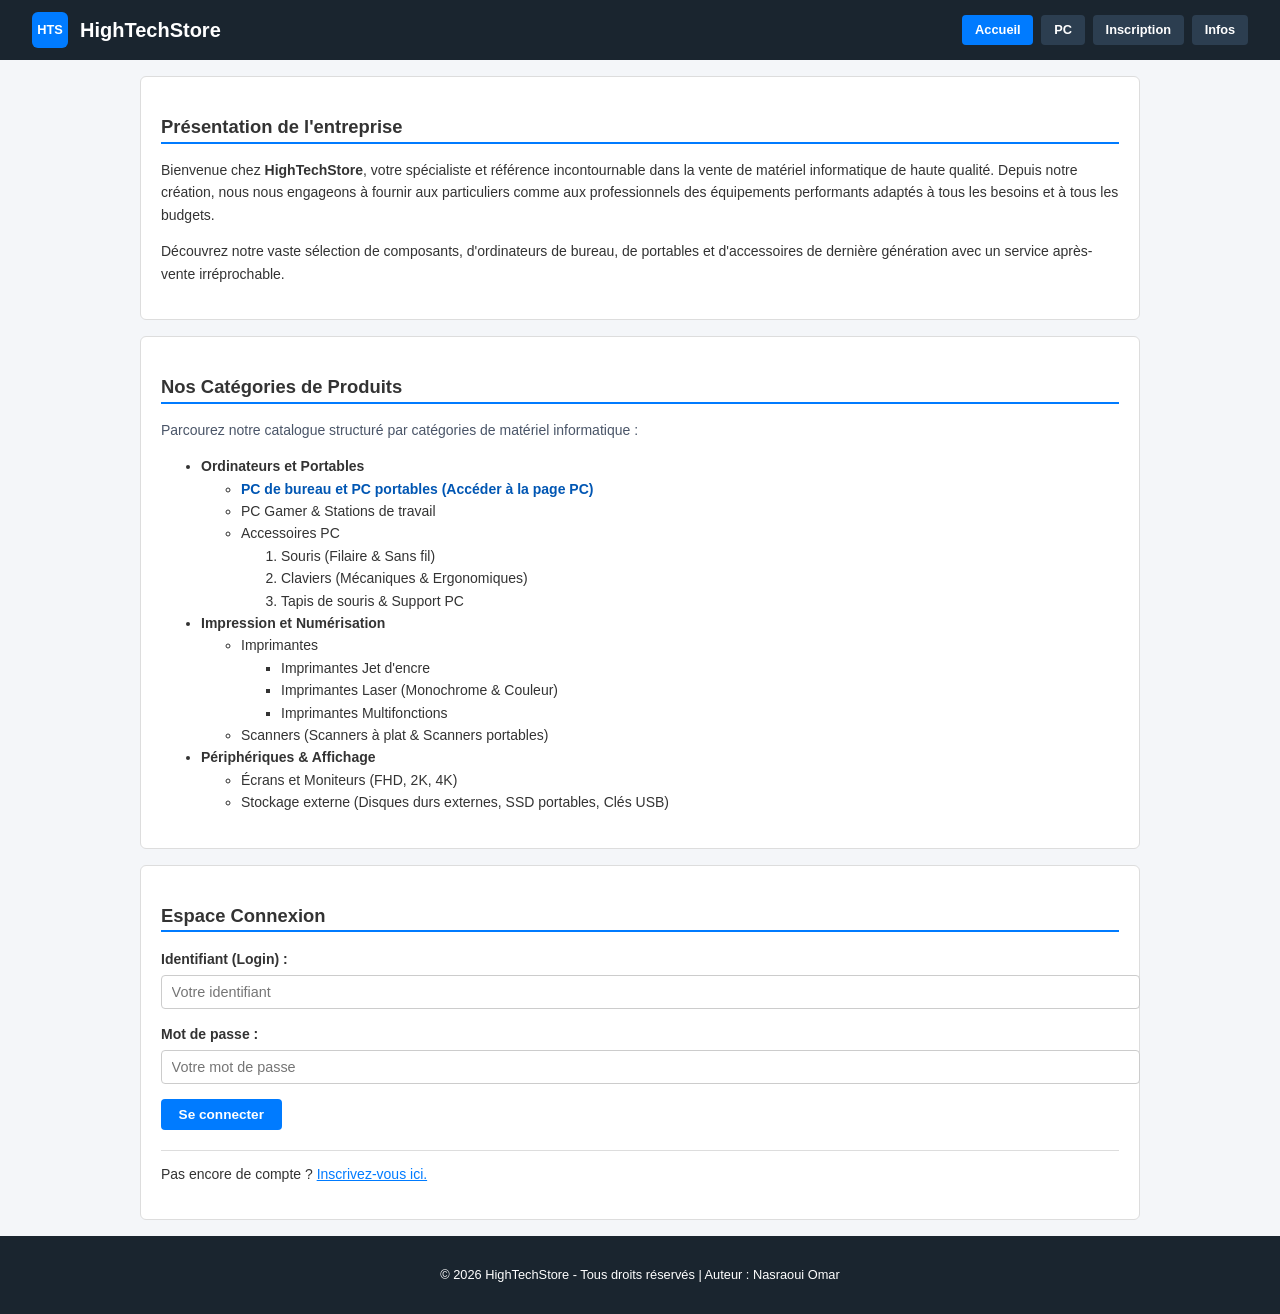
==== index.html @ 10f14ba4 "Page index.html et son style créée" ====
<!DOCTYPE html>
<html lang="fr">
<head>
    <meta charset="UTF-8">
    <meta name="viewport" content="width=device-width, initial-scale=1.0">
    <title>HighTechStore - Accueil</title>
    <link rel="stylesheet" href="style/style.css">
</head>
<body>

    <header class="site-header">
        <a class="brand" href="index.html">
            <span class="logo">HTS</span>
            <span>HighTechStore</span>
        </a>
        <nav class="main-nav" aria-label="Navigation principale">
            <ul>
                <li><a class="active" href="index.html">Accueil</a></li>
                <li><a href="pages/pc.html">PC</a></li>
                <li><a href="pages/inscription.html">Inscription</a></li>
                <li><a href="pages/infos.html">Infos</a></li>
            </ul>
        </nav>
    </header>

    <main class="container">

        <div class="column-main">

        <section class="card">
            <h2>Présentation de l'entreprise</h2>
            <p>
                Bienvenue chez <strong>HighTechStore</strong>, votre spécialiste et référence
                incontournable dans la vente de matériel informatique de haute qualité. Depuis
                notre création, nous nous engageons à fournir aux particuliers comme aux
                professionnels des équipements performants adaptés à tous les besoins et à
                tous les budgets.
            </p>
            <p>
                Découvrez notre vaste sélection de composants, d'ordinateurs de bureau, de
                portables et d'accessoires de dernière génération avec un service
                après-vente irréprochable.
            </p>
        </section>

        <section class="card">
            <h2>Nos Catégories de Produits</h2>
            <p class="intro">Parcourez notre catalogue structuré par catégories de matériel informatique :</p>

            <ul class="categories">
                <li>Ordinateurs et Portables
                    <ul>
                        <li><a class="link-pc" href="pages/pc.html">PC de bureau et PC portables (Accéder à la page PC)</a></li>
                        <li>PC Gamer & Stations de travail</li>
                        <li>Accessoires PC
                            <ol>
                                <li>Souris (Filaire & Sans fil)</li>
                                <li>Claviers (Mécaniques & Ergonomiques)</li>
                                <li>Tapis de souris & Support PC</li>
                            </ol>
                        </li>
                    </ul>
                </li>
                <li>Impression et Numérisation
                    <ul>
                        <li>Imprimantes
                            <ul>
                                <li>Imprimantes Jet d'encre</li>
                                <li>Imprimantes Laser (Monochrome & Couleur)</li>
                                <li>Imprimantes Multifonctions</li>
                            </ul>
                        </li>
                        <li>Scanners (Scanners à plat & Scanners portables)</li>
                    </ul>
                </li>
                <li>Périphériques & Affichage
                    <ul>
                        <li>Écrans et Moniteurs (FHD, 2K, 4K)</li>
                        <li>Stockage externe (Disques durs externes, SSD portables, Clés USB)</li>
                    </ul>
                </li>
            </ul>
        </section>

        </div>

        <aside class="card">
            <h2>Espace Connexion</h2>
            <form action="#" method="post">
                <div class="form-group">
                    <label for="login">Identifiant (Login) :</label>
                    <input type="text" id="login" name="login" placeholder="Votre identifiant" required>
                </div>
                <div class="form-group">
                    <label for="password">Mot de passe :</label>
                    <input type="password" id="password" name="password" placeholder="Votre mot de passe" required>
                </div>
                <button type="submit" class="btn">Se connecter</button>
            </form>
            <p class="form-note">
                Pas encore de compte ? <a href="pages/inscription.html">Inscrivez-vous ici.</a>
            </p>
        </aside>

    </main>

    <footer class="site-footer">
        <p>&copy; 2026 HighTechStore - Tous droits réservés | Auteur : Nasraoui Omar</p>
    </footer>

</body>
</html>
---- style/style.css ----
:root {
    /* Couleurs principales & Thème */
    --primary-color: #007bff;      /* Bleu principal (Boutons, Liens au survol, bordures) */
    --primary-hover: #0056b3;      /* Bleu foncé (Effet survol bouton/lien) */
    --dark-header: #1a252f;        /* Fond En-tête, Pied de page, Titre tableau */
    --dark-nav: #2c3e50;           /* Fond des boutons du menu de navigation */
    --dark-sub-header: #34495e;    /* Sous-titres du tableau des horaires */
 
    /* Couleurs de fond */
    --bg-body: #f4f6f9;            /* Fond général de la page */
    --bg-card: #ffffff;            /* Fond des cartes / conteneurs */
    --bg-search: #e9ecef;          /* Fond de la barre de recherche */
    --bg-placeholder: #e2e8f0;     /* Fond des emplacements d'images */
 
    /* Couleurs de texte */
    --text-primary: #333333;       /* Couleur de texte principal */
    --text-muted: #4a5568;         /* Texte de définition / secondaire */
    --text-light: #ffffff;         /* Texte clair sur fond sombre */
    --text-placeholder: #64748b;   /* Texte des images d'illustration */
    --text-price: #d9534f;         /* Rouge pour l'affichage des prix */
 
    /* Couleurs de bordures */
    --border-color: #dddddd;       /* Bordures des cartes */
    --border-table: #cccccc;       /* Bordures des tableaux */
    --border-placeholder: #cbd5e1; /* Bordures des espaces images */
}
 

 
body {
    margin: 0;
    font-family: Arial, Helvetica, sans-serif;
    font-size: 14px;
    line-height: 1.6;
    color: var(--text-primary);
    background-color: var(--bg-body);
    display: grid;
    grid-template-rows: auto 1fr auto;
    min-height: 100vh;
}
 
a {
    color: var(--primary-color);
}
 
a:hover
{
    color: var(--primary-hover);
}

.site-header {
    display: flex;
    flex-direction: column;
    align-items: flex-start;
    gap: 0.75rem;
    padding: 0.75rem 1rem;
    background-color: var(--dark-header);
    color: var(--text-light);
}
 
.brand {
    display: flex;
    align-items: center;
    gap: 0.75rem;
    color: var(--text-light);
    font-size: 1.25rem;
    font-weight: bold;
    text-decoration: none;
}
 
.brand:hover,
.brand:focus {
    color: var(--text-light);
}
 
.logo {
    display: flex;
    align-items: center;
    justify-content: center;
    width: 2.25rem;
    height: 2.25rem;
    border-radius: 6px;
    background-color: var(--primary-color);
    color: var(--text-light);
    font-size: 0.8rem;
    font-weight: bold;
}
 
.main-nav ul {
    display: flex;
    flex-wrap: wrap;
    gap: 0.5rem;
    margin: 0;
    padding: 0;
    list-style: none;
}
 
.main-nav a {
    display: block;
    padding: 0.3rem 0.8rem;
    border-radius: 4px;
    background-color: var(--dark-nav);
    color: var(--text-light);
    font-size: 0.8rem;
    font-weight: bold;
    text-decoration: none;
}
 
.main-nav a:hover,
.main-nav a:focus {
    background-color: var(--primary-hover);
    color: var(--text-light);
}
 
.main-nav a.active {
    background-color: var(--primary-color);
}
 
.main-nav a.active:hover,
.main-nav a.active:focus {
    background-color: var(--primary-hover);
}
 
.container {
    display: grid;
    grid-template-columns: 1fr;
    gap: 1rem;
    width: 100%;
    max-width: 1000px;
    margin: 0 auto;
    padding: 1rem;
    align-content: start;
}
.column-main {
    display: grid;
    gap: 1rem;
}
.card {
    padding: 1.25rem;
    border: 1px solid var(--border-color);
    border-radius: 6px;
    background-color: var(--bg-card);
}
 
.card h2 {
    border-bottom: 2px solid var(--primary-color);
    font-size: 1.15rem;
    color: var(--text-primary);
}
 
 
.intro {
    color: var(--text-muted);
}
 
.categories > li {
  
    font-weight: bold;
}
 
.categories ul,
.categories ol {

    font-weight: normal;
}
 
.categories ul ul {
    list-style-type: square;
}
 
.categories .link-pc {
    color: var(--primary-hover);
    font-weight: bold;
    text-decoration: none;
}
 
.categories .link-pc:hover {
    color: var(--primary-color);
    text-decoration: underline;
}
.form-group {
    display: flex;
    flex-direction: column;
    gap: 0.3rem;
    margin-bottom: 0.9rem;
}
 
.form-group label {
    font-weight: bold;
}
 
input[type="text"],
input[type="password"] {
    width: 100%;
    padding: 0.5rem 0.6rem;
    border: 1px solid var(--border-table);
    border-radius: 4px;
    background-color: var(--bg-card);
    color: var(--text-primary);
    font-family: inherit;
    font-size: 0.9rem;
}
 
input:focus {
    outline: 2px solid var(--primary-color);
    outline-offset: 0;
    border-color: var(--primary-color);
}
 
.btn {
    display: inline-block;
    padding: 0.5rem 1.1rem;
    border: none;
    border-radius: 4px;
    background-color: var(--primary-color);
    color: var(--text-light);
    font-family: inherit;
    font-size: 0.85rem;
    font-weight: bold;
    cursor: pointer;
}
 
.btn:hover,
.btn:focus {
    background-color: var(--primary-hover);
}
 
.card .form-note {
    margin-top: 1.25rem;
    padding-top: 0.75rem;
    border-top: 1px solid var(--border-color);
}
 
/* ---------- Pied de page ---------- */
.site-footer {
    padding: 1rem;
    background-color: var(--dark-header);
    color: var(--text-light);
    font-size: 0.8rem;
    text-align: center;
}
 
@media (min-width: 768px) {
    .site-header {
        flex-direction: row;
        align-items: center;
        justify-content: space-between;
        padding: 0.75rem 2rem;
    }
 

}
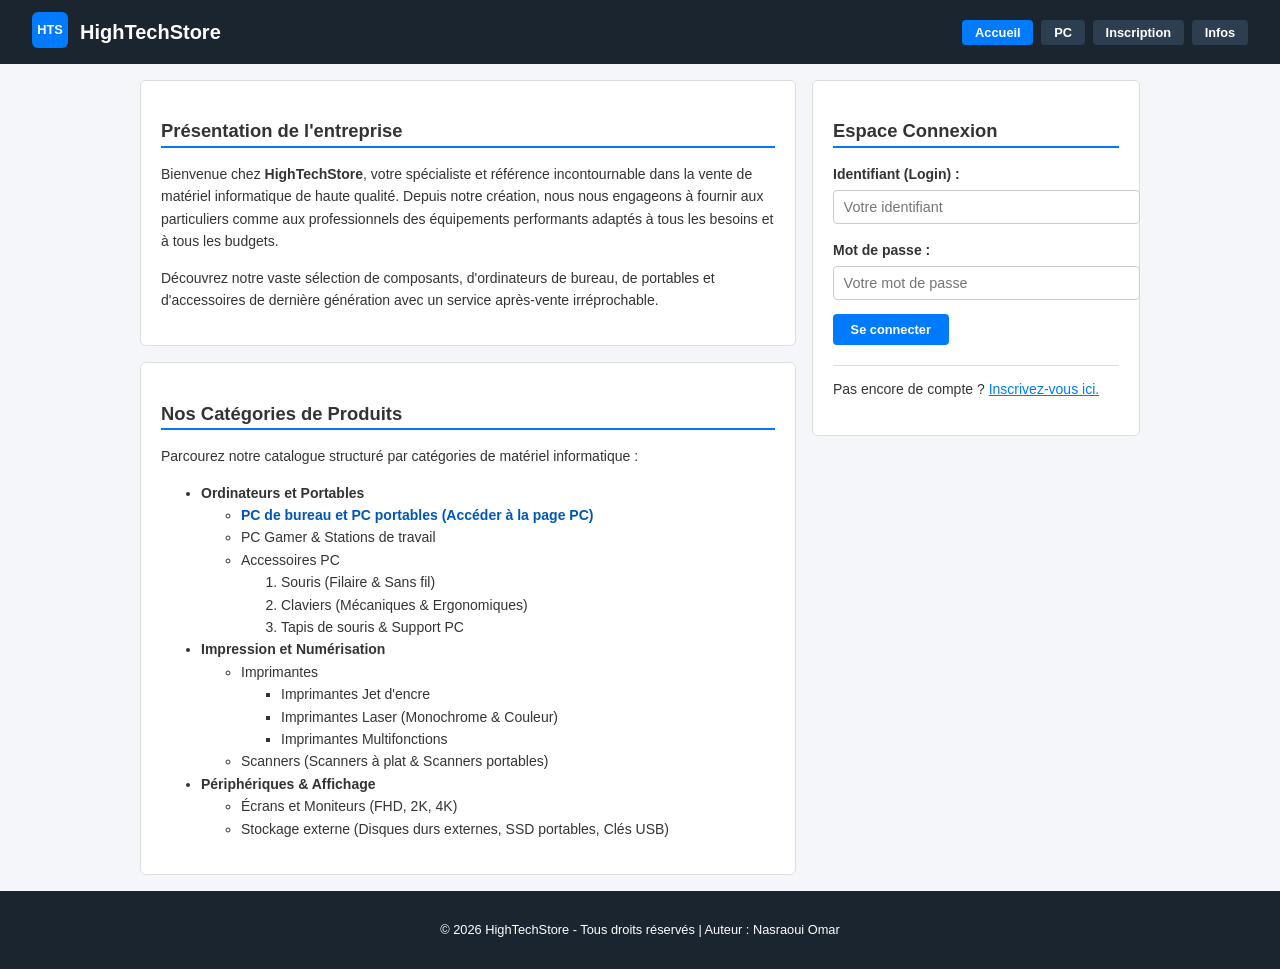
==== commit 91457d5e: "Page pc.html et son style créee" ====
--- a/index.html
+++ b/index.html
@@ -8,14 +8,14 @@
 </head>
 <body>
 
-    <header class="site-header">
-        <a class="brand" href="index.html">
+    <header class="entete">
+        <a class="marque" href="index.html">
             <span class="logo">HTS</span>
             <span>HighTechStore</span>
         </a>
-        <nav class="main-nav" aria-label="Navigation principale">
+        <nav class="menu" aria-label="Navigation principale">
             <ul>
-                <li><a class="active" href="index.html">Accueil</a></li>
+                <li><a class="actif" href="index.html">Accueil</a></li>
                 <li><a href="pages/pc.html">PC</a></li>
                 <li><a href="pages/inscription.html">Inscription</a></li>
                 <li><a href="pages/infos.html">Infos</a></li>
@@ -24,9 +24,7 @@
     </header>
 
     <main class="container">
-
-        <div class="column-main">
-
+        <div class="colonne-principale">
         <section class="card">
             <h2>Présentation de l'entreprise</h2>
             <p>
@@ -46,11 +44,10 @@
         <section class="card">
             <h2>Nos Catégories de Produits</h2>
             <p class="intro">Parcourez notre catalogue structuré par catégories de matériel informatique :</p>
-
             <ul class="categories">
                 <li>Ordinateurs et Portables
                     <ul>
-                        <li><a class="link-pc" href="pages/pc.html">PC de bureau et PC portables (Accéder à la page PC)</a></li>
+                        <li><a class="lien-pc" href="pages/pc.html">PC de bureau et PC portables (Accéder à la page PC)</a></li>
                         <li>PC Gamer & Stations de travail</li>
                         <li>Accessoires PC
                             <ol>
@@ -81,30 +78,26 @@
                 </li>
             </ul>
         </section>
-
         </div>
-
         <aside class="card">
             <h2>Espace Connexion</h2>
             <form action="#" method="post">
-                <div class="form-group">
+                <div class="groupe-formulaire">
                     <label for="login">Identifiant (Login) :</label>
                     <input type="text" id="login" name="login" placeholder="Votre identifiant" required>
                 </div>
-                <div class="form-group">
+                <div class="groupe-formulaire">
                     <label for="password">Mot de passe :</label>
                     <input type="password" id="password" name="password" placeholder="Votre mot de passe" required>
                 </div>
-                <button type="submit" class="btn">Se connecter</button>
+                <button type="submit" class="bouton">Se connecter</button>
             </form>
-            <p class="form-note">
+            <p class="note-formulaire">
                 Pas encore de compte ? <a href="pages/inscription.html">Inscrivez-vous ici.</a>
             </p>
         </aside>
-
     </main>
-
-    <footer class="site-footer">
+    <footer class="pied-de-page">
         <p>&copy; 2026 HighTechStore - Tous droits réservés | Auteur : Nasraoui Omar</p>
     </footer>
 
--- a/style/style.css
+++ b/style/style.css
@@ -1,5 +1,4 @@
 
- 
 :root {
     /* Couleurs principales & Thème */
     --primary-color: #007bff;      /* Bleu principal (Boutons, Liens au survol, bordures) */
@@ -49,18 +48,17 @@
 {
     color: var(--primary-hover);
 }
-
-.site-header {
+.entete {
     display: flex;
     flex-direction: column;
+    justify-content: space-between;
     align-items: flex-start;
     gap: 0.75rem;
-    padding: 0.75rem 1rem;
     background-color: var(--dark-header);
     color: var(--text-light);
 }
  
-.brand {
+.marque {
     display: flex;
     align-items: center;
     gap: 0.75rem;
@@ -70,8 +68,7 @@
     text-decoration: none;
 }
  
-.brand:hover,
-.brand:focus {
+.marque:hover {
     color: var(--text-light);
 }
  
@@ -79,6 +76,7 @@
     display: flex;
     align-items: center;
     justify-content: center;
+    margin-bottom:0.25rem;
     width: 2.25rem;
     height: 2.25rem;
     border-radius: 6px;
@@ -88,7 +86,7 @@
     font-weight: bold;
 }
  
-.main-nav ul {
+.menu ul {
     display: flex;
     flex-wrap: wrap;
     gap: 0.5rem;
@@ -97,8 +95,7 @@
     list-style: none;
 }
  
-.main-nav a {
-    display: block;
+.menu a {
     padding: 0.3rem 0.8rem;
     border-radius: 4px;
     background-color: var(--dark-nav);
@@ -108,18 +105,16 @@
     text-decoration: none;
 }
  
-.main-nav a:hover,
-.main-nav a:focus {
+.menu a:hover {
     background-color: var(--primary-hover);
     color: var(--text-light);
 }
  
-.main-nav a.active {
+.menu a.actif {
     background-color: var(--primary-color);
 }
  
-.main-nav a.active:hover,
-.main-nav a.active:focus {
+.menu a.actif:hover{
     background-color: var(--primary-hover);
 }
  
@@ -133,7 +128,7 @@
     padding: 1rem;
     align-content: start;
 }
-.column-main {
+.colonne-principale {
     display: grid;
     gap: 1rem;
 }
@@ -151,10 +146,6 @@
 }
  
  
-.intro {
-    color: var(--text-muted);
-}
- 
 .categories > li {
   
     font-weight: bold;
@@ -170,24 +161,24 @@
     list-style-type: square;
 }
  
-.categories .link-pc {
+.categories .lien-pc {
     color: var(--primary-hover);
     font-weight: bold;
     text-decoration: none;
 }
  
-.categories .link-pc:hover {
+.categories .lien-pc:hover {
     color: var(--primary-color);
     text-decoration: underline;
 }
-.form-group {
+.groupe-formulaire {
     display: flex;
     flex-direction: column;
     gap: 0.3rem;
     margin-bottom: 0.9rem;
 }
  
-.form-group label {
+.groupe-formulaire label {
     font-weight: bold;
 }
  
@@ -199,56 +190,118 @@
     border-radius: 4px;
     background-color: var(--bg-card);
     color: var(--text-primary);
-    font-family: inherit;
     font-size: 0.9rem;
 }
  
-input:focus {
-    outline: 2px solid var(--primary-color);
-    outline-offset: 0;
-    border-color: var(--primary-color);
-}
- 
-.btn {
-    display: inline-block;
+ 
+.bouton {
     padding: 0.5rem 1.1rem;
     border: none;
     border-radius: 4px;
     background-color: var(--primary-color);
     color: var(--text-light);
-    font-family: inherit;
-    font-size: 0.85rem;
-    font-weight: bold;
-    cursor: pointer;
-}
- 
-.btn:hover,
-.btn:focus {
+    font-size: 0.80rem;
+    font-weight: bold;
+}
+ 
+.bouton:hover {
     background-color: var(--primary-hover);
 }
  
-.card .form-note {
+.card .note-formulaire {
     margin-top: 1.25rem;
     padding-top: 0.75rem;
     border-top: 1px solid var(--border-color);
 }
  
-/* ---------- Pied de page ---------- */
-.site-footer {
+.pied-de-page {
     padding: 1rem;
     background-color: var(--dark-header);
     color: var(--text-light);
     font-size: 0.8rem;
     text-align: center;
 }
+
+.container.catalogue {
+    grid-template-columns: 1fr;
+}
+
+.barre-filtre {
+    display: flex;
+    align-items: flex-end;
+    justify-content: space-between;
+    margin-bottom: 1.25rem;
+    border-radius: 4px;
+    background-color: var(--bg-search);
+}
+
+.champ-mot-cle {
+    width:300px;
+}
+
+.champ-tri {
+    width:230px;
+}
+
+.liste-tri {
+    padding: 0.5rem 0.6rem;
+    border: 1px solid var(--border-table);
+    border-radius: 4px;
+    background-color: var(--bg-card);
+    color: var(--text-primary);
+    font-size: 0.9rem;
+}
+
+.bouton-filtre {
+    margin-bottom: 0.9rem;
+    margin-right:0.5rem;
+}
+
+
+.tableau-pc {
+    width: 100%;
+    border-collapse: collapse;
+    background-color: var(--bg-card);
+}
+
+.tableau-pc th {
+    padding: 0.6rem;
+    border: 1px solid var(--border-table);
+    background-color: var(--dark-nav);
+    color: var(--text-light);
+    font-size: 0.8rem;
+
+}
+
+.tableau-pc td {
+    padding: 0.6rem;
+    border: 1px solid var(--border-table);
+    font-size: 0.8rem;
+}
+
+.reference {
+    font-weight: bold;
+}
+.photo-pc {
+    width: 90px;
+    border-radius: 4px;
+}
+
+
+.prix {
+    color: var(--text-price);
+    font-weight: bold;
+}
  
 @media (min-width: 768px) {
-    .site-header {
+    .entete {
         flex-direction: row;
         align-items: center;
         justify-content: space-between;
         padding: 0.75rem 2rem;
     }
- 
-
-}+    .container {
+        grid-template-columns: 2fr 1fr;
+        align-items: start;
+    }
+}
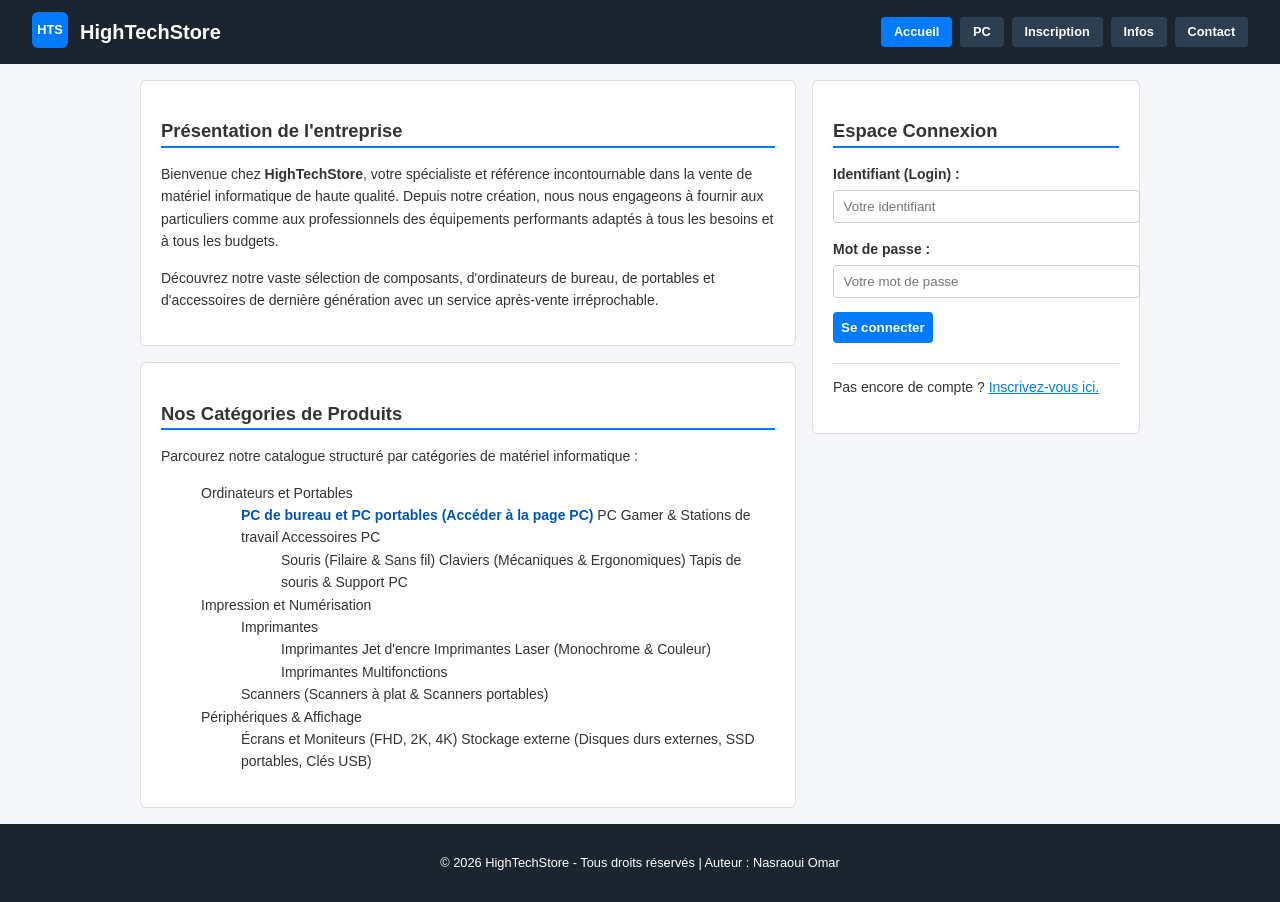
==== commit d2c13af5: "Page contact.html et son style créée" ====
--- a/index.html
+++ b/index.html
@@ -13,13 +13,12 @@
             <span class="logo">HTS</span>
             <span>HighTechStore</span>
         </a>
-        <nav class="menu" aria-label="Navigation principale">
-            <ul>
-                <li><a class="actif" href="index.html">Accueil</a></li>
-                <li><a href="pages/pc.html">PC</a></li>
-                <li><a href="pages/inscription.html">Inscription</a></li>
-                <li><a href="pages/infos.html">Infos</a></li>
-            </ul>
+        <nav class="menu">
+                <a class="actif" href="index.html">Accueil</a>
+                <a href="pages/pc.html">PC</a>
+                <a href="pages/inscription.html">Inscription</a>
+                <a href="pages/infos.html">Infos</a>
+                <a href="contact.html">Contact</a>
         </nav>
     </header>
 
@@ -45,37 +44,37 @@
             <h2>Nos Catégories de Produits</h2>
             <p class="intro">Parcourez notre catalogue structuré par catégories de matériel informatique :</p>
             <ul class="categories">
-                <li>Ordinateurs et Portables
+                Ordinateurs et Portables
                     <ul>
-                        <li><a class="lien-pc" href="pages/pc.html">PC de bureau et PC portables (Accéder à la page PC)</a></li>
-                        <li>PC Gamer & Stations de travail</li>
-                        <li>Accessoires PC
+                        <a class="lien-pc" href="pages/pc.html">PC de bureau et PC portables (Accéder à la page PC)</a>
+                        PC Gamer & Stations de travail
+                        Accessoires PC
                             <ol>
-                                <li>Souris (Filaire & Sans fil)</li>
-                                <li>Claviers (Mécaniques & Ergonomiques)</li>
-                                <li>Tapis de souris & Support PC</li>
+                                Souris (Filaire & Sans fil)
+                                Claviers (Mécaniques & Ergonomiques)
+                                Tapis de souris & Support PC
                             </ol>
-                        </li>
+                        
                     </ul>
-                </li>
-                <li>Impression et Numérisation
+                
+                Impression et Numérisation
                     <ul>
-                        <li>Imprimantes
+                        Imprimantes
                             <ul>
-                                <li>Imprimantes Jet d'encre</li>
-                                <li>Imprimantes Laser (Monochrome & Couleur)</li>
-                                <li>Imprimantes Multifonctions</li>
+                                Imprimantes Jet d'encre
+                                Imprimantes Laser (Monochrome & Couleur)
+                                Imprimantes Multifonctions
                             </ul>
-                        </li>
-                        <li>Scanners (Scanners à plat & Scanners portables)</li>
+                        
+                        Scanners (Scanners à plat & Scanners portables)
                     </ul>
-                </li>
-                <li>Périphériques & Affichage
+                
+                Périphériques & Affichage
                     <ul>
-                        <li>Écrans et Moniteurs (FHD, 2K, 4K)</li>
-                        <li>Stockage externe (Disques durs externes, SSD portables, Clés USB)</li>
+                        Écrans et Moniteurs (FHD, 2K, 4K)
+                        Stockage externe (Disques durs externes, SSD portables, Clés USB)
                     </ul>
-                </li>
+                
             </ul>
         </section>
         </div>
--- a/style/style.css
+++ b/style/style.css
@@ -27,7 +27,7 @@
 }
  
 
- 
+
 body {
     margin: 0;
     font-family: Arial, Helvetica, sans-serif;
@@ -39,7 +39,7 @@
     grid-template-rows: auto 1fr auto;
     min-height: 100vh;
 }
- 
+/* Page 1 */
 a {
     color: var(--primary-color);
 }
@@ -86,13 +86,11 @@
     font-weight: bold;
 }
  
-.menu ul {
-    display: flex;
-    flex-wrap: wrap;
+.menu{
+    display: flex;
     gap: 0.5rem;
     margin: 0;
     padding: 0;
-    list-style: none;
 }
  
 .menu a {
@@ -190,17 +188,16 @@
     border-radius: 4px;
     background-color: var(--bg-card);
     color: var(--text-primary);
-    font-size: 0.9rem;
+
 }
  
  
 .bouton {
-    padding: 0.5rem 1.1rem;
+    padding: 0.5rem;
     border: none;
     border-radius: 4px;
     background-color: var(--primary-color);
     color: var(--text-light);
-    font-size: 0.80rem;
     font-weight: bold;
 }
  
@@ -221,7 +218,7 @@
     font-size: 0.8rem;
     text-align: center;
 }
-
+/* Page 2 */
 .container.catalogue {
     grid-template-columns: 1fr;
 }
@@ -292,6 +289,102 @@
     color: var(--text-price);
     font-weight: bold;
 }
+/* /Page 3 */
+
+.container.inscription {
+    grid-template-columns: 1fr;
+    max-width: 850px;
+}
+
+.formulaire-inscription {
+    display: grid;
+    grid-template-columns: 1fr;
+    gap: 0.5rem;
+}
+
+.formulaire-inscription input[type="text"],
+.formulaire-inscription input[type="email"],
+.formulaire-inscription input[type="tel"],
+.formulaire-inscription input[type="date"],
+.formulaire-inscription select,
+.formulaire-inscription textarea {
+    width: 100%;
+    box-sizing: border-box;
+    padding: 0.5rem;
+    border: 1px solid var(--border-table);
+    border-radius: 4px;
+    background-color: var(--bg-card);
+    color: var(--text-primary);
+}
+
+.formulaire-inscription textarea {
+    min-height: 80px;
+}
+
+.titre-choix {
+    font-weight: bold;
+}
+
+.choix-sexe {
+    display: flex;
+    justify-content: space-around;
+    align-items: center;
+    padding: 0.4rem;
+}
+
+.groupe-formulaire .option-radio {
+    font-weight: normal;
+}
+
+.champ-large {
+    grid-column: 1 / -1;
+}
+/* Page 4 */
+
+.container.infos {
+    grid-template-columns: 1fr;
+    max-width: 850px;
+}
+
+dt {
+    margin-top: 0.75rem;
+    padding-left: 0.5rem;
+    border-left: 3px solid var(--primary-color);
+    color: var(--primary-color);
+    font-weight: bold;
+}
+
+dd {
+    margin: 0.2rem;
+    color: var(--text-muted);
+}
+
+.tableau-horaires {
+    width: 100%;
+    margin-top: 1rem;
+    border-collapse: collapse;
+    background-color: var(--bg-card);
+}
+
+.tableau-horaires th,
+.tableau-horaires td {
+    padding: 0.6rem;
+    border: 1px solid var(--border-table);
+    text-align: center;
+}
+
+.tableau-horaires .titre-tableau {
+    background-color: var(--dark-header);
+    color: var(--text-light);
+    text-transform: uppercase;
+}
+
+.tableau-horaires .saison {
+    width: 20%;
+    background-color: var(--dark-sub-header);
+    color: var(--text-light);
+}
+
  
 @media (min-width: 768px) {
     .entete {
@@ -304,4 +397,7 @@
         grid-template-columns: 2fr 1fr;
         align-items: start;
     }
-}
+    .formulaire-inscription {
+        grid-template-columns: 1fr 1fr 1fr;
+    }
+}
